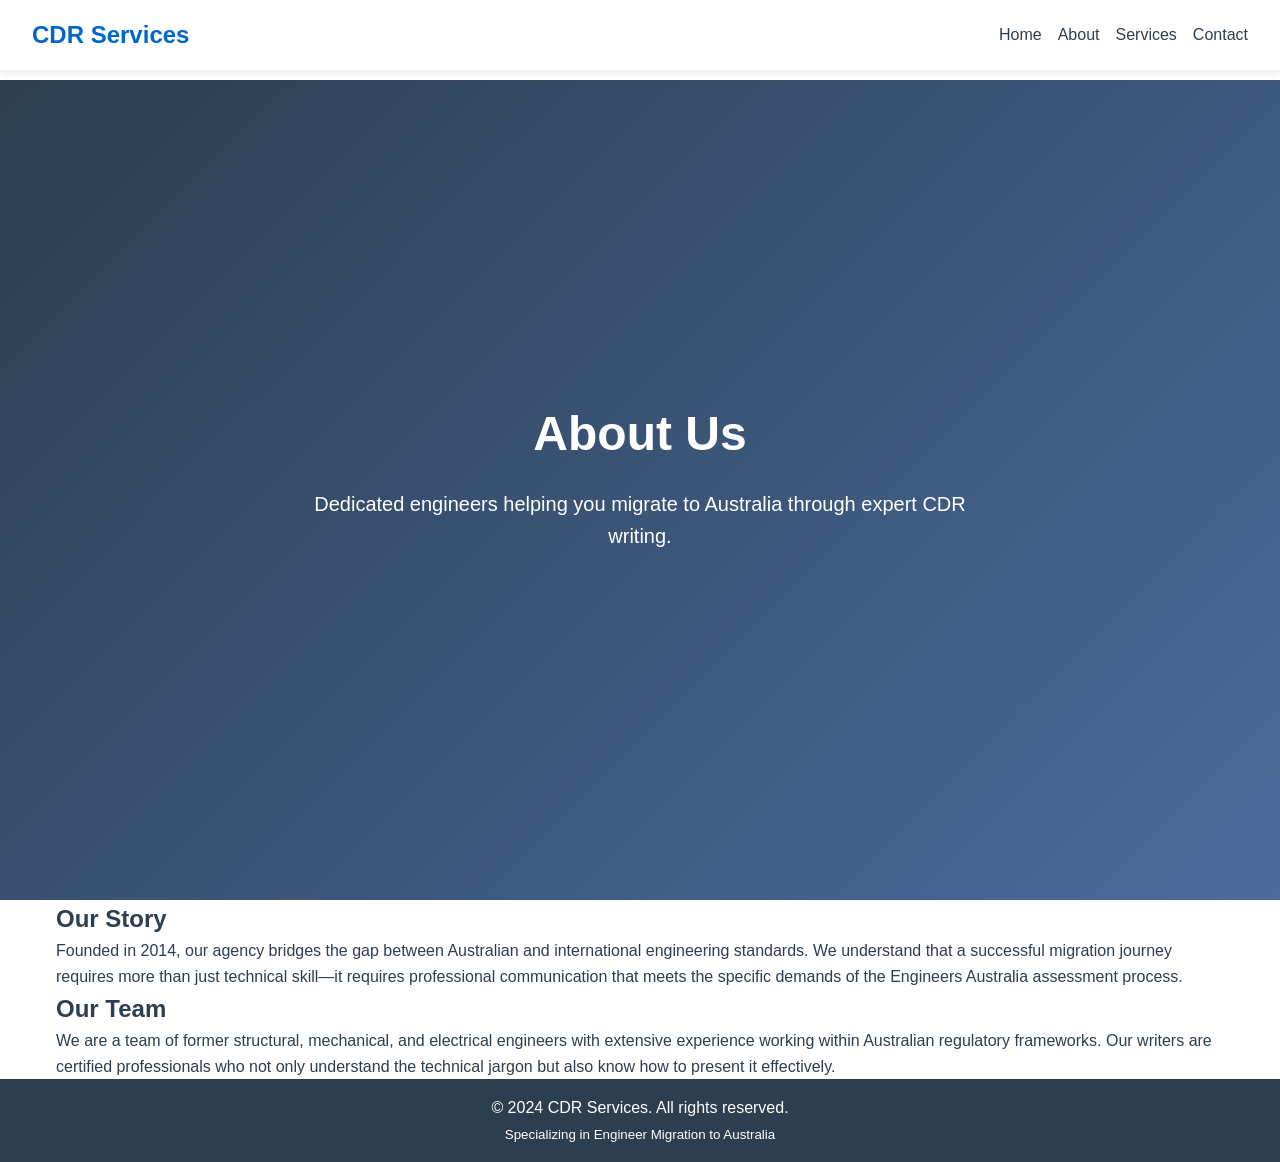
==== about.html @ 2d07ab06 "deploy" ====
<!DOCTYPE html>
<html lang="en">
<head>
    <meta charset="UTF-8">
    <meta name="viewport" content="width=device-width, initial-scale=1.0">
    <title>About Us - CDR Writing Services</title>
    <link rel="stylesheet" href="style.css">
</head>
<body>
    <header>
        <nav>
            <a href="index.html" class="logo">CDR Services</a>
            <button id="menuToggle" aria-label="Toggle menu">&harr;</button>
            <ul class="nav-links">
                <li><a href="index.html">Home</a></li>
                <li><a href="about.html">About</a></li>
                <li><a href="services.html">Services</a></li>
                <li><a href="contact.html">Contact</a></li>
            </ul>
        </nav>
    </header>

    <main>
        <section id="hero" class="hero">
            <h1>About Us</h1>
            <p>Dedicated engineers helping you migrate to Australia through expert CDR writing.</p>
        </section>

        <section id="our-story">
            <div class="container">
                <h2>Our Story</h2>
                <p>Founded in 2014, our agency bridges the gap between Australian and international engineering standards. We understand that a successful migration journey requires more than just technical skill—it requires professional communication that meets the specific demands of the Engineers Australia assessment process.</p>
            </div>
        </section>

        <section id="team">
            <div class="container">
                <h2>Our Team</h2>
                <p>We are a team of former structural, mechanical, and electrical engineers with extensive experience working within Australian regulatory frameworks. Our writers are certified professionals who not only understand the technical jargon but also know how to present it effectively.</p>
            </div>
        </section>

        <footer>
            <p>&copy; 2024 CDR Services. All rights reserved.</p>
            <p><small>Specializing in Engineer Migration to Australia</small></p>
        </footer>
    </main>

    <script src="script.js"></script>
</body>
</html>
---- style.css ----
/* ========================================
   Style Definitions
   These styles are designed to match 
   the class names used in HTML files.
   Read HTML files first to align naming.
   ======================================== */

/* Root Variables */
:root {
    --primary-color: #0066cc;
    --secondary-color: #f4a261;
    --text-dark: #2c3e50;
    --text-light: #6c757d;
    --bg-light: #f8f9fa;
    --white: #ffffff;
    --spacing-sm: 0.5rem;
    --spacing-md: 1rem;
    --spacing-lg: 2rem;
    --border-radius: 8px;
}

/* Base Styles */
* {
    margin: 0;
    padding: 0;
    box-sizing: border-box;
}

body {
    font-family: 'Segoe UI', Tahoma, Geneva, Verdana, sans-serif;
    line-height: 1.6;
    color: var(--text-dark);
    background-color: var(--white);
}

/* Utility Classes */
.container {
    max-width: 1200px;
    margin: 0 auto;
    padding: 0 var(--spacing-md);
}

.section-spacer {
    padding: var(--spacing-lg) 0;
}

/* Header & Navigation */
header {
    background-color: var(--white);
    box-shadow: 0 2px 10px rgba(0,0,0,0.1);
    position: fixed;
    width: 100%;
    top: 0;
    z-index: 1000;
}

nav {
    display: flex;
    justify-content: space-between;
    align-items: center;
    padding: var(--spacing-md) var(--spacing-lg);
}

.logo {
    font-size: 1.5rem;
    font-weight: bold;
    color: var(--primary-color);
    text-decoration: none;
}

.nav-links {
    display: flex;
    gap: var(--spacing-md);
    list-style: none;
}

.nav-links a {
    color: var(--text-dark);
    text-decoration: none;
    font-weight: 500;
    transition: color 0.3s ease;
}

.nav-links a:hover {
    color: var(--primary-color);
}

/* Hero Section */
.hero {
    min-height: calc(100vh - 80px);
    background: linear-gradient(135deg, var(--text-dark), #4a6b9c);
    color: var(--white);
    display: flex;
    flex-direction: column;
    justify-content: center;
    align-items: center;
    text-align: center;
    padding: var(--spacing-lg) 20px;
    margin-top: 80px;
}

.hero h1 {
    font-size: 3rem;
    margin-bottom: var(--spacing-md);
}

.hero p {
    font-size: 1.25rem;
    max-width: 700px;
    margin-bottom: var(--spacing-lg);
}

/* Buttons */
.btn {
    display: inline-block;
    padding: 12px 24px;
    background-color: var(--primary-color);
    color: var(--white);
    text-decoration: none;
    border-radius: var(--border-radius);
    font-weight: bold;
    transition: background-color 0.3s ease;
}

.btn:hover {
    background-color: #0052a3;
}

/* Intro Section */
#intro h2 {
    font-size: 2rem;
    margin-bottom: var(--spacing-md);
}

/* Services Cards */
.cards {
    display: grid;
    grid-template-columns: repeat(auto-fit, minmax(300px, 1fr));
    gap: var(--spacing-lg);
    margin-top: var(--spacing-lg);
}

.card {
    background: var(--bg-light);
    padding: var(--spacing-lg);
    border-radius: var(--border-radius);
    box-shadow: 0 4px 6px rgba(0,0,0,0.05);
}

.card h3 {
    color: var(--primary-color);
    margin-bottom: var(--spacing-sm);
}

/* Service Details Section */
.service-section {
    background-color: var(--bg-light);
    padding: var(--spacing-lg);
    border-radius: var(--border-radius);
    margin-bottom: var(--spacing-lg);
}

.service-section h3 {
    font-size: 1.75rem;
    margin-bottom: var(--spacing-md);
    color: var(--primary-color);
}

/* Contact Info */
.contact-grid {
    display: grid;
    grid-template-columns: repeat(auto-fit, minmax(250px, 1fr));
    gap: var(--spacing-lg);
    margin-top: var(--spacing-md);
}

.contact-card h3 {
    color: var(--primary-color);
    margin-bottom: var(--spacing-sm);
}

/* Contact Form */
#contact-form-container {
    max-width: 800px;
    margin: 0 auto;
    padding-top: var(--spacing-lg);
}

.form-group {
    margin-bottom: var(--spacing-md);
}

.form-group label {
    display: block;
    margin-bottom: var(--spacing-sm);
    font-weight: 500;
}

.form-group input,
.form-group select,
.form-group textarea {
    width: 100%;
    padding: 12px;
    border: 1px solid #ddd;
    border-radius: var(--border-radius);
    font-size: 1rem;
}

.form-group input:focus,
.form-group select:focus,
.form-group textarea:focus {
    outline: none;
    border-color: var(--primary-color);
    box-shadow: 0 0 0 2px rgba(0, 102, 204, 0.2);
}

/* Footer */
footer {
    background-color: var(--text-dark);
    color: var(--white);
    text-align: center;
    padding: var(--spacing-md) 0;
    margin-top: auto;
}

/* Mobile Menu Toggle */
#menuToggle {
    display: none;
    background: none;
    border: none;
    font-size: 1.5rem;
    cursor: pointer;
}

/* ========================================
   Responsive Styles
   ======================================== */

@media (max-width: 768px) {
    /* Hero adjustments */
    .hero h1 {
        font-size: 2rem;
    }
    
    .hero p {
        font-size: 1rem;
    }
    
    /* Navigation adjustment */
    #menuToggle {
        display: block;
    }
    
    .nav-links {
        display: none;
        position: absolute;
        top: 100%;
        left: 0;
        right: 0;
        background-color: var(--white);
        flex-direction: column;
        text-align: center;
        padding: var(--spacing-md) 0;
        box-shadow: 0 4px 6px rgba(0,0,0,0.1);
    }
    
    .nav-links.active {
        display: flex;
    }
    
    /* Form adjustments */
    .form-group input,
    .form-group select,
    .form-group textarea {
        font-size: 1rem;
    }
}
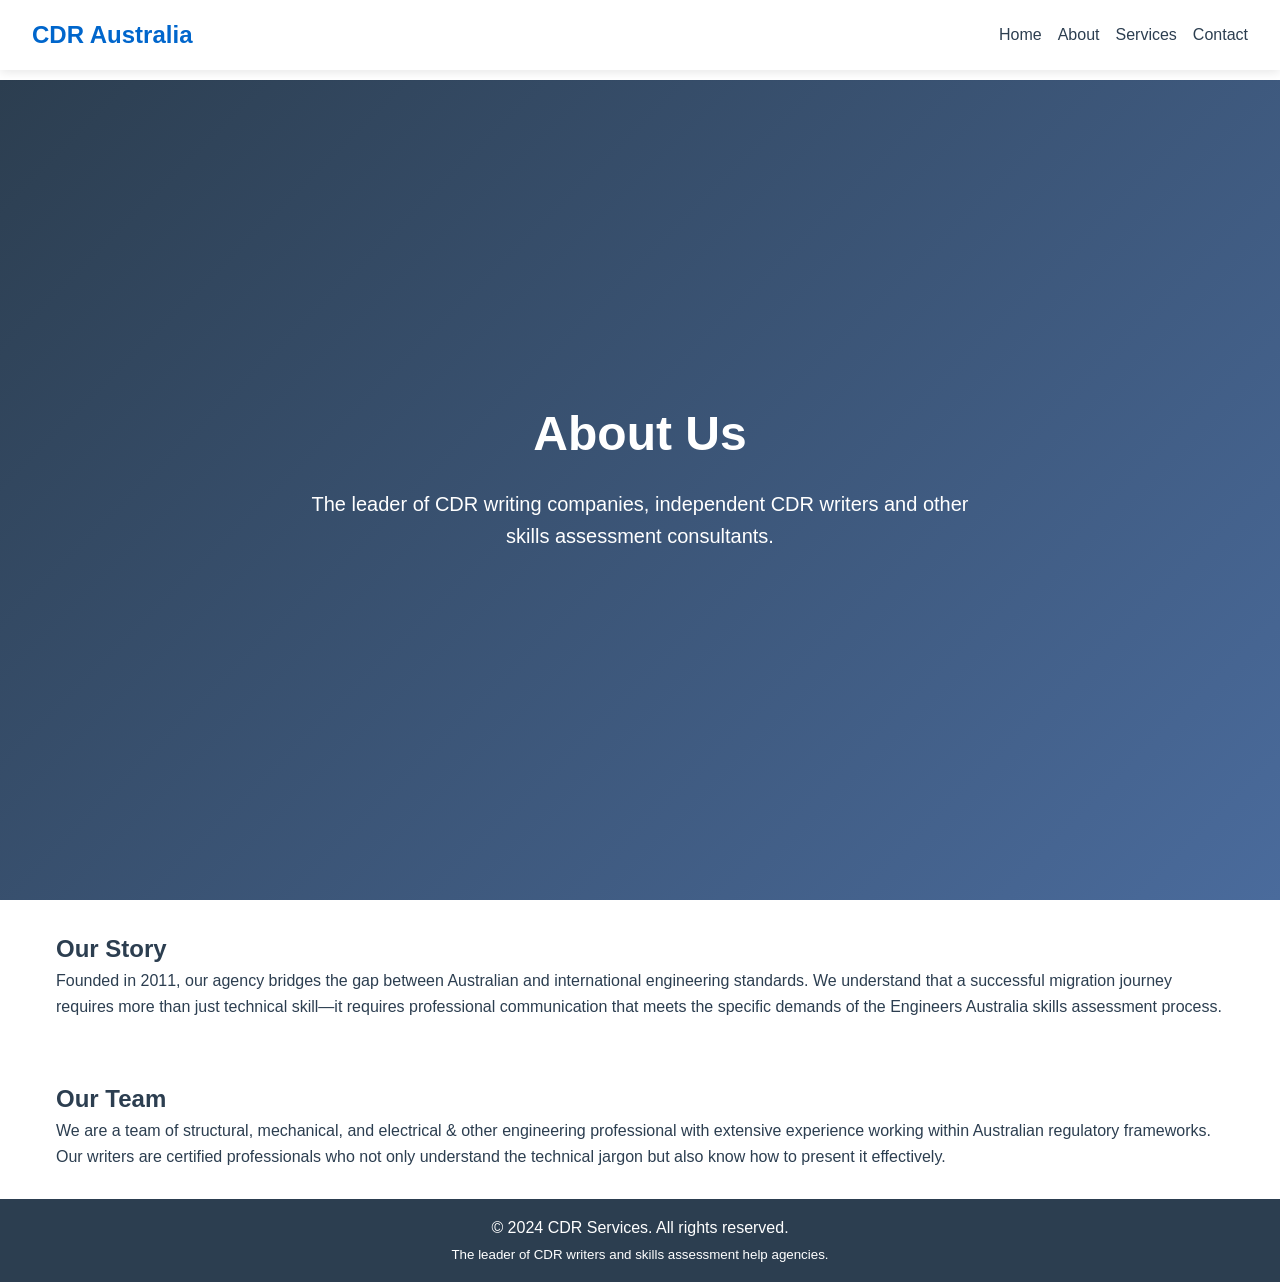
==== commit fc5573c0: "Content, canonical, nav, links, footer, favicon, logo, etc" ====
--- a/about.html
+++ b/about.html
@@ -3,16 +3,19 @@
 <head>
     <meta charset="UTF-8">
     <meta name="viewport" content="width=device-width, initial-scale=1.0">
-    <title>About Us - CDR Writing Services</title>
+    <title>About - CDR Australia alias CDRAustralia.Org</title>
+    <meta name="description" content="">
     <link rel="stylesheet" href="style.css">
+    <link rel="canonical" href="https://cdraustralia.appwrite.network/about.html">
+    <link rel="icon" href="favicon.ico">
 </head>
 <body>
     <header>
         <nav>
-            <a href="index.html" class="logo">CDR Services</a>
+            <a href="." class="logo">CDR Australia</a>
             <button id="menuToggle" aria-label="Toggle menu">&harr;</button>
             <ul class="nav-links">
-                <li><a href="index.html">Home</a></li>
+                <li><a href=".">Home</a></li>
                 <li><a href="about.html">About</a></li>
                 <li><a href="services.html">Services</a></li>
                 <li><a href="contact.html">Contact</a></li>
@@ -23,26 +26,26 @@
     <main>
         <section id="hero" class="hero">
             <h1>About Us</h1>
-            <p>Dedicated engineers helping you migrate to Australia through expert CDR writing.</p>
+            <p>The leader of CDR writing companies, independent CDR writers and other skills assessment consultants.</p>
         </section>
 
         <section id="our-story">
             <div class="container">
                 <h2>Our Story</h2>
-                <p>Founded in 2014, our agency bridges the gap between Australian and international engineering standards. We understand that a successful migration journey requires more than just technical skill—it requires professional communication that meets the specific demands of the Engineers Australia assessment process.</p>
+                <p>Founded in 2011, our agency bridges the gap between Australian and international engineering standards. We understand that a successful migration journey requires more than just technical skill—it requires professional communication that meets the specific demands of the Engineers Australia skills assessment process.</p>
             </div>
         </section>
 
         <section id="team">
             <div class="container">
                 <h2>Our Team</h2>
-                <p>We are a team of former structural, mechanical, and electrical engineers with extensive experience working within Australian regulatory frameworks. Our writers are certified professionals who not only understand the technical jargon but also know how to present it effectively.</p>
+                <p>We are a team of structural, mechanical, and electrical & other engineering professional with extensive experience working within Australian regulatory frameworks. Our writers are certified professionals who not only understand the technical jargon but also know how to present it effectively.</p>
             </div>
         </section>
 
         <footer>
             <p>&copy; 2024 CDR Services. All rights reserved.</p>
-            <p><small>Specializing in Engineer Migration to Australia</small></p>
+            <p><small>The leader of CDR writers and skills assessment help agencies.</small></p>
         </footer>
     </main>
 
--- a/style.css
+++ b/style.css
@@ -32,6 +32,9 @@
     color: var(--text-dark);
     background-color: var(--white);
 }
+section{
+        padding: 30px 0;
+}
 
 /* Utility Classes */
 .container {
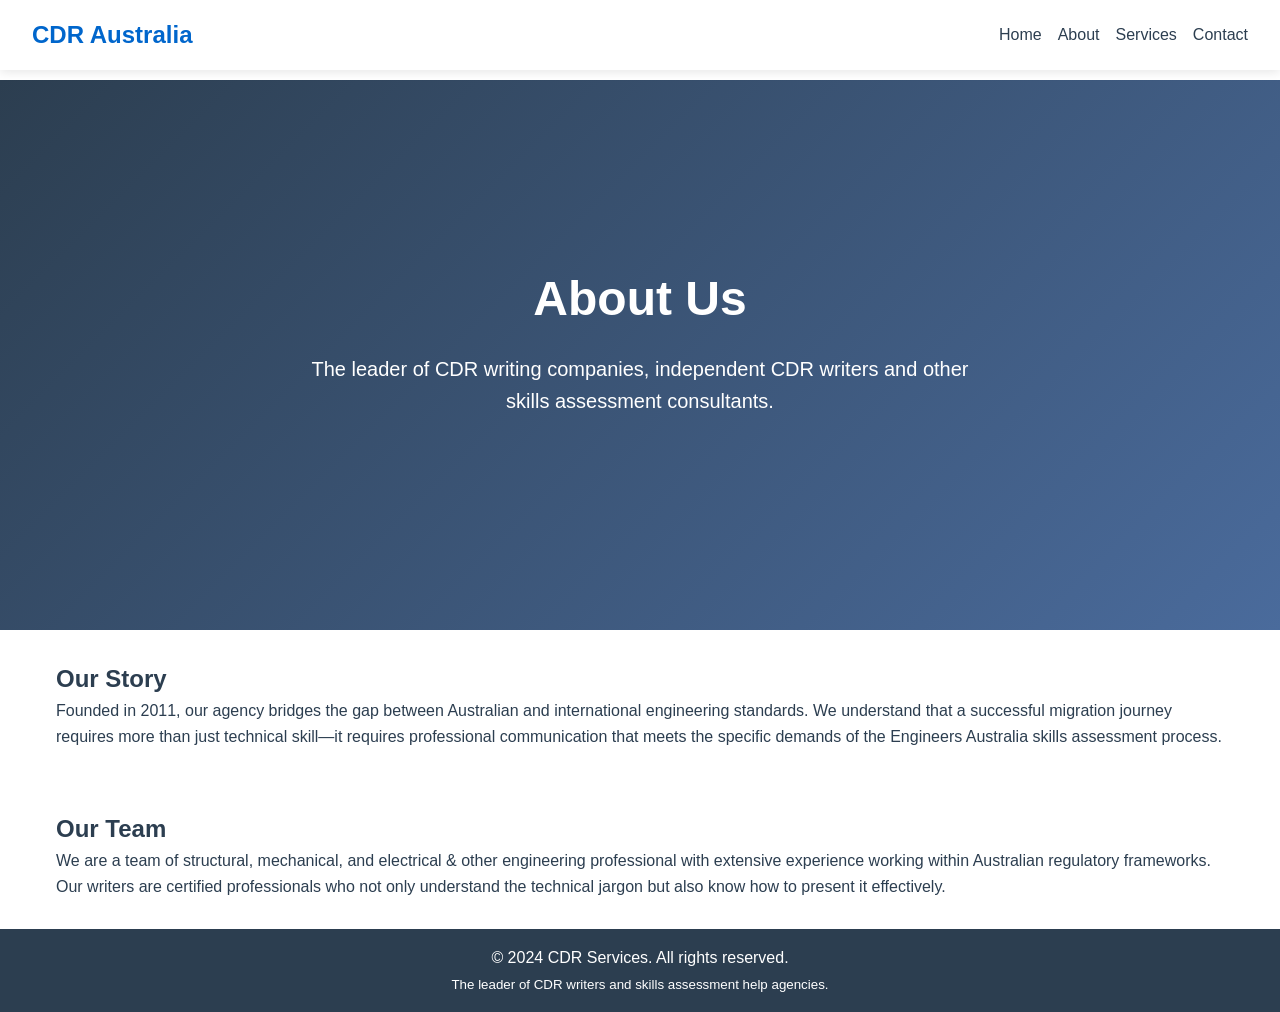
==== commit e382275d: "robots.txt, sitemap, hamburger icon, style" ====
--- a/about.html
+++ b/about.html
@@ -13,7 +13,7 @@
     <header>
         <nav>
             <a href="." class="logo">CDR Australia</a>
-            <button id="menuToggle" aria-label="Toggle menu">&harr;</button>
+            <button id="menuToggle" aria-label="Toggle menu"><svg width="30" height="30" viewBox="0 0 30 30" fill="none" stroke="currentColor" stroke-width="2.5"><line x1="5" y1="7" x2="25" y2="7" /><line x1="5" y1="15" x2="25" y2="15" /><line x1="5" y1="23" x2="25" y2="23" /></svg></button>
             <ul class="nav-links">
                 <li><a href=".">Home</a></li>
                 <li><a href="about.html">About</a></li>
--- a/style.css
+++ b/style.css
@@ -90,7 +90,7 @@
 
 /* Hero Section */
 .hero {
-    min-height: calc(100vh - 80px);
+    min-height: calc(70vh - 80px);
     background: linear-gradient(135deg, var(--text-dark), #4a6b9c);
     color: var(--white);
     display: flex;
@@ -262,8 +262,8 @@
         right: 0;
         background-color: var(--white);
         flex-direction: column;
-        text-align: center;
-        padding: var(--spacing-md) 0;
+        text-align: left;
+        padding: 5px 20px;
         box-shadow: 0 4px 6px rgba(0,0,0,0.1);
     }
     
